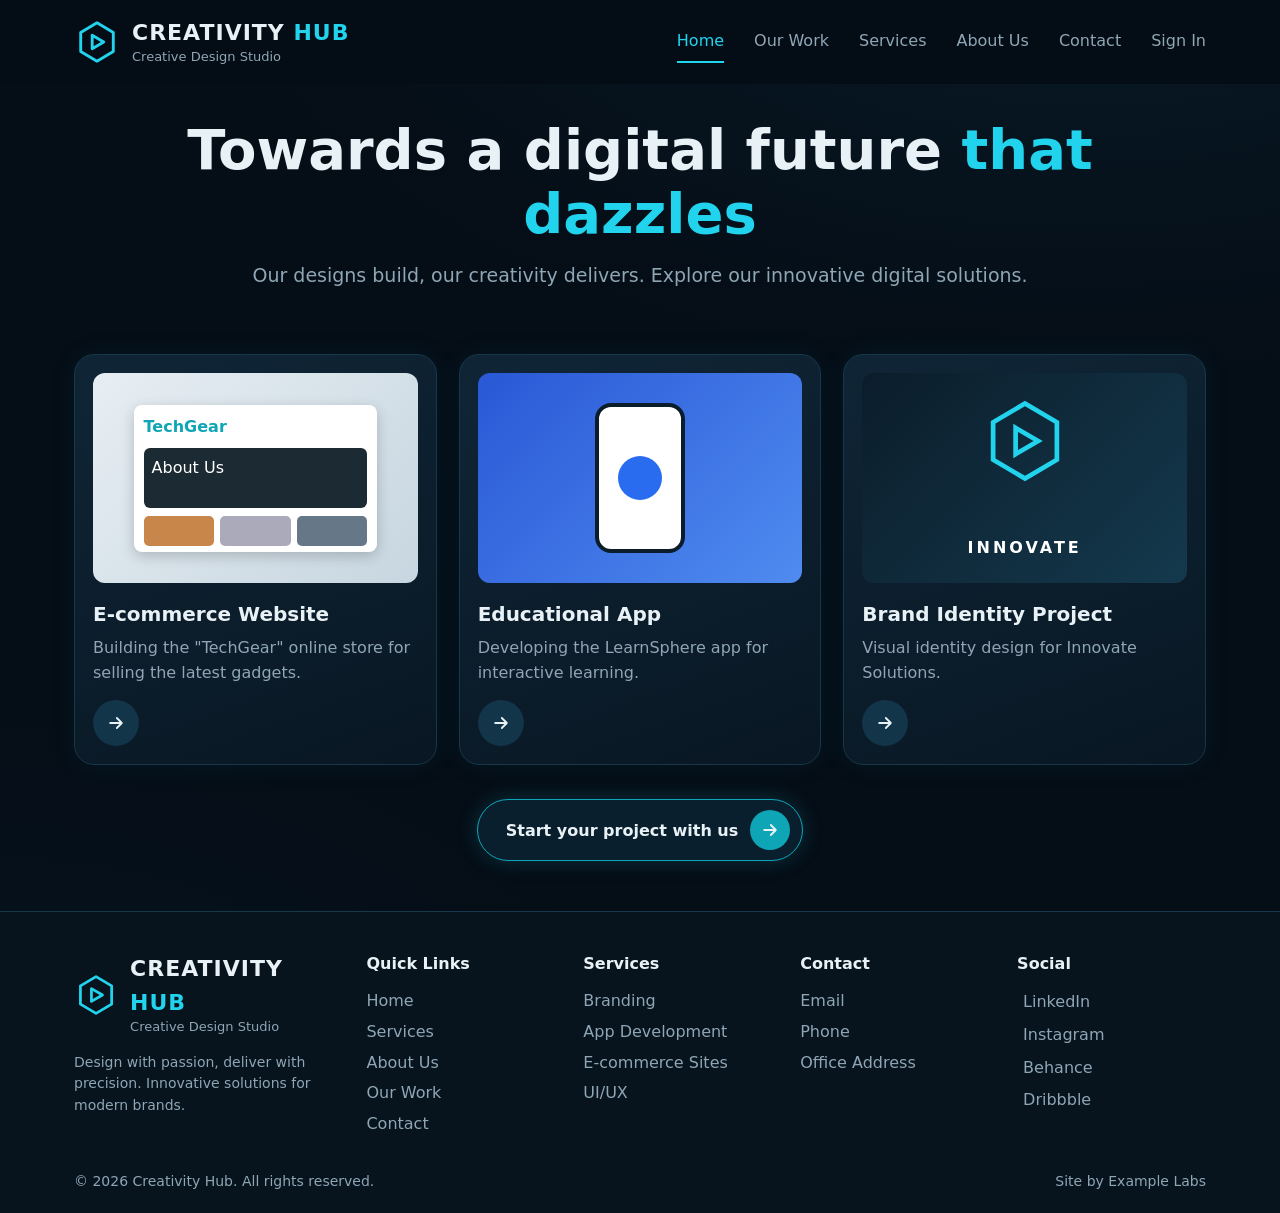
==== index.html @ 65eeb10b "Initial mockup site" ====
<!doctype html>
<html lang="en" dir="ltr"><head><meta charset="utf-8"><meta name="viewport" content="width=device-width,initial-scale=1"><meta name="robots" content="noindex">
<title>Creativity Hub | Creative Design Studio</title>
<link rel="icon" href="data:image/svg+xml,%3Csvg xmlns='http://www.w3.org/2000/svg' viewBox='0 0 48 48'%3E%3Crect width='48' height='48' rx='10' fill='%23050d16'/%3E%3Cpath d='M24 6 40 15v18L24 42 8 33V15z' fill='none' stroke='%2322d3ee' stroke-width='3'/%3E%3C/svg%3E">
<link rel="stylesheet" href="assets/style.css"></head>
<body data-page="index.html">
<main class="wrap">
<section class="hero"><h1>Towards a digital future <span>that dazzles</span></h1><p>Our designs build, our creativity delivers. Explore our innovative digital solutions.</p></section>
<section class="grid3" id="feat"></section>
<div class="center"><a class="btn" href="contact.html">Start your project with us <span class="circ"><svg width="20" height="20" viewBox="0 0 24 24" fill="none" stroke="currentColor" stroke-width="2.2" stroke-linecap="round" stroke-linejoin="round"><path d="M5 12h14M13 6l6 6-6 6"/></svg></span></a></div>
</main>
<script src="assets/app.js"></script>
<script>
var items=[['shop','E-commerce Website','Building the "TechGear" online store for selling the latest gadgets.'],['app','Educational App','Developing the LearnSphere app for interactive learning.'],['brand','Brand Identity Project','Visual identity design for Innovate Solutions.']];
document.getElementById('feat').innerHTML=items.map(function(i){return '<article class="card">'+thumb(i[0])+'<h3>'+i[1]+'</h3><p>'+i[2]+'</p><button class="circ" data-proj="'+i[0]+'" aria-label="View '+i[1]+'">'+CH.ICON.arrow+'</button></article>'}).join('');
</script>
</body></html>
---- assets/style.css ----
:root{--bg:#050d16;--card:#0c1e2e;--line:#16384a;--cy:#22d3ee;--cy2:#0ea5b7;--tx:#e8f1f6;--mut:#8fa6b5;--font:"Segoe UI",system-ui,-apple-system,Roboto,Arial,sans-serif}
*{box-sizing:border-box;margin:0}
body{font-family:var(--font);background:radial-gradient(900px 500px at 85% -10%,#0d3a4d55,transparent),radial-gradient(700px 500px at 0 100%,#0b2a4455,transparent),var(--bg);color:var(--tx);min-height:100vh;line-height:1.55}
a{color:inherit;text-decoration:none}
.wrap{max-width:1180px;margin:0 auto;padding:0 24px}
header.top{position:sticky;top:0;z-index:20;background:#050d16ee;backdrop-filter:blur(8px)}
.nav{display:flex;align-items:center;justify-content:space-between;height:84px}
.logo{display:flex;align-items:center;gap:12px}
.logo b{display:block;font-size:22px;letter-spacing:1px}.logo b i{font-style:normal;color:var(--cy)}
.logo small{display:block;color:var(--mut);font-size:13px;margin-top:-3px}
.nav ul{display:flex;gap:30px;list-style:none;padding:0}
.nav ul a{color:var(--mut);padding:8px 0;display:inline-block;border-bottom:2px solid transparent}
.nav ul a:hover{color:var(--tx)}.nav ul a.on{color:var(--cy);border-color:var(--cy)}
.burger{display:none;background:none;border:1px solid var(--line);border-radius:8px;color:var(--tx);padding:8px;cursor:pointer}
.hero{text-align:center;padding:34px 0 30px}
.hero h1{font-size:clamp(32px,5vw,56px);line-height:1.15}.hero h1 span{color:var(--cy)}
.hero p{color:var(--mut);font-size:19px;margin-top:14px}
.grid3{display:grid;grid-template-columns:repeat(3,1fr);gap:22px;margin:34px 0}
.card{background:linear-gradient(160deg,#0f2536,#091723);border:1px solid var(--line);border-radius:20px;padding:18px;box-shadow:0 0 30px #22d3ee10;transition:.2s}
.card:hover{border-color:var(--cy);transform:translateY(-3px)}
.thumb{height:210px;border-radius:12px;overflow:hidden;display:grid;place-items:center;margin-bottom:16px}
.card h3{font-size:20px}.card p{color:var(--mut);margin:6px 0 14px;min-height:50px}
.circ{width:46px;height:46px;border-radius:50%;background:#12354a;display:grid;place-items:center;border:0;color:var(--tx);cursor:pointer}
.circ:hover{background:var(--cy2)}
.btn{display:inline-flex;align-items:center;gap:12px;border:1px solid var(--cy2);background:#0a1f2e;color:var(--tx);padding:10px 12px 10px 28px;border-radius:40px;font:600 16px var(--font);cursor:pointer;box-shadow:0 0 22px #22d3ee30}
.btn .circ{background:var(--cy2);width:40px;height:40px}
.btn.pri{background:linear-gradient(90deg,#17c6d8,#0e8fa6);justify-content:center;padding:14px 24px;width:100%;color:#031a22;border:0}
.btn.ghost{box-shadow:none;padding:12px 22px;justify-content:center;width:100%}
.center{text-align:center;margin-bottom:50px}
footer{background:#07131d;border-top:1px solid var(--line);margin-top:50px;padding:40px 0 20px}
.fg{display:grid;grid-template-columns:1.4fr 1fr 1fr 1fr 1fr;gap:28px}
footer h4{margin-bottom:12px}footer li{list-style:none;color:var(--mut);margin:6px 0}footer ul{padding:0}
footer li a:hover{color:var(--cy)}
footer p{color:var(--mut);font-size:14px;margin-top:14px}
.copy{display:flex;justify-content:space-between;flex-wrap:wrap;gap:8px;color:var(--mut);font-size:14px;margin-top:28px}
h2.sec{font-size:34px;border-left:4px solid var(--cy);padding-left:14px;margin:30px 0 18px}
.two{display:grid;grid-template-columns:1fr 1fr;gap:30px;color:var(--mut);font-size:17px}
.two>div+div{border-left:1px solid var(--line);padding-left:30px}
.panels{display:grid;grid-template-columns:1fr 1fr 1fr;gap:22px;margin:30px 0}
.panel{background:#f4f8fb;color:#12242f;border-radius:18px;padding:22px;box-shadow:0 8px 30px #0006}
.panel h3{border-left:4px solid var(--cy2);padding-left:10px;margin-bottom:14px;font-size:22px}
.team{display:grid;grid-template-columns:1fr 1fr;gap:10px;margin-bottom:16px}
.mem{display:flex;gap:10px;align-items:center;border:0;background:none;text-align:left;cursor:pointer;color:inherit;font:inherit;padding:4px;border-radius:10px}
.mem:hover{background:#e3f1f6}
.av{width:52px;height:52px;border-radius:10px;display:grid;place-items:center;font-weight:700;color:#fff;flex:none}
.mem b{display:block;font-size:15px}.mem span{color:var(--cy2);font-size:13px}.mem em{display:block;font-style:normal;color:#6a8190;font-size:12px}
.val{display:flex;gap:12px;align-items:flex-start;margin:10px 0}
.val .ic{width:46px;height:46px;border-radius:10px;background:#dff3f7;display:grid;place-items:center;flex:none;color:var(--cy2)}
.val p{color:#4a6270;font-size:14px}
.lgrid{display:grid;grid-template-columns:1fr 480px 1fr;gap:34px;align-items:center;padding:24px 0}
.lleft small.k{letter-spacing:3px;color:var(--mut);font-size:12px}
.lleft h2{font-size:40px;line-height:1.1;margin:8px 0 14px}.lleft h2 span{color:var(--cy)}
.lleft p{color:var(--mut)}
.feat{display:flex;gap:14px;align-items:center;margin-top:20px}
.feat .ic{width:52px;height:52px;border-radius:12px;background:#0f2536;display:grid;place-items:center;flex:none}
.feat small{display:block;color:var(--mut);font-size:13px}
.lcard{background:linear-gradient(170deg,#102738,#0a1824);border:1px solid var(--line);border-radius:22px;padding:30px}
.lcard h1{font-size:28px;text-align:center}.lcard h1 span{color:var(--cy)}
.lcard .w{text-align:center;font-weight:600;margin:8px 0 2px}.lcard .s{text-align:center;color:var(--mut);font-size:14px;margin-bottom:18px}
.fld{position:relative;margin-bottom:6px}
.fld input,.fld textarea,.fld select{width:100%;padding:14px 44px 14px 14px;border-radius:10px;border:2px solid transparent;background:#fff;color:#12242f;font:16px var(--font)}
.fld input:focus,.fld textarea:focus{outline:0;border-color:var(--cy)}
.fld .ico{position:absolute;right:14px;top:14px;color:#25384a}
.fld .eye{position:absolute;right:42px;top:12px;background:none;border:0;cursor:pointer;color:#25384a}
.err{color:#ff8a8a;font-size:13px;min-height:18px;display:block;margin-bottom:6px}
.row{display:flex;justify-content:space-between;font-size:14px;margin:6px 0}
.lnk{color:var(--cy);background:none;border:0;font:inherit;cursor:pointer}
.chk{display:flex;gap:8px;align-items:center;margin:10px 0 16px;color:var(--mut)}
.or{display:flex;align-items:center;gap:10px;color:var(--mut);font-size:14px;margin:18px 0 12px}.or:before,.or:after{content:"";flex:1;height:1px;background:var(--line)}
.soc{display:grid;grid-template-columns:repeat(3,1fr);gap:10px}
.soc button{background:#0f2434;border:1px solid var(--line);border-radius:10px;padding:12px;color:var(--tx);cursor:pointer;font:600 15px var(--font)}
.soc button:hover{border-color:var(--cy)}
.lright{display:grid;place-items:center}
.ok{background:#0d3a2c;border:1px solid #1d7a5a;color:#9ff0cf;padding:12px;border-radius:10px;margin-top:12px;text-align:center}
.ov{position:fixed;inset:0;background:#000a;display:none;place-items:center;z-index:50;padding:20px}.ov.on{display:grid}
.modal{background:#0c1e2e;border:1px solid var(--line);border-radius:18px;padding:26px;max-width:480px;width:100%;position:relative}
.modal h3{font-size:24px;margin-bottom:6px}.modal p{color:var(--mut);margin:8px 0}
.modal .x{position:absolute;right:12px;top:10px;background:none;border:0;color:var(--tx);font-size:24px;cursor:pointer}
.modal .fld{margin-top:10px}.modal .fld input,.modal .fld textarea,.modal .fld select{padding:12px}
.toast{position:fixed;bottom:24px;left:50%;transform:translateX(-50%) translateY(30px);background:#0d3a2c;border:1px solid #1d7a5a;color:#b6f5dc;padding:12px 22px;border-radius:30px;opacity:0;pointer-events:none;transition:.3s;z-index:60}
.toast.on{opacity:1;transform:translateX(-50%)}
.tabs{display:flex;gap:10px;flex-wrap:wrap;margin:10px 0 20px}
.tabs button{background:#0f2536;border:1px solid var(--line);color:var(--mut);border-radius:30px;padding:8px 18px;cursor:pointer;font:15px var(--font)}
.tabs button.on{background:var(--cy2);color:#fff;border-color:var(--cy2)}
.acc{border:1px solid var(--line);border-radius:14px;margin-bottom:10px;background:#0c1e2e}
.acc>button{width:100%;text-align:left;background:none;border:0;color:var(--tx);padding:16px 18px;font:600 17px var(--font);cursor:pointer;display:flex;justify-content:space-between}
.acc>div{display:none;padding:0 18px 16px;color:var(--mut)}.acc.on>div{display:block}.acc.on>button span{transform:rotate(45deg)}
.cform{display:grid;grid-template-columns:1fr 1fr;gap:30px;margin:20px 0}
.cform .fld input,.cform .fld textarea{padding:14px}
.cinfo p{color:var(--mut);margin:10px 0}
@media(max-width:900px){
.burger{display:block}.nav ul{display:none;position:absolute;top:84px;left:0;right:0;background:#07131d;flex-direction:column;padding:16px 24px;gap:14px;border-bottom:1px solid var(--line)}.nav ul.on{display:flex}
.grid3,.panels,.two,.cform{grid-template-columns:1fr}.two>div+div{border:0;padding:0}
.fg{grid-template-columns:1fr 1fr}.lgrid{grid-template-columns:1fr}.lright{display:none}
}
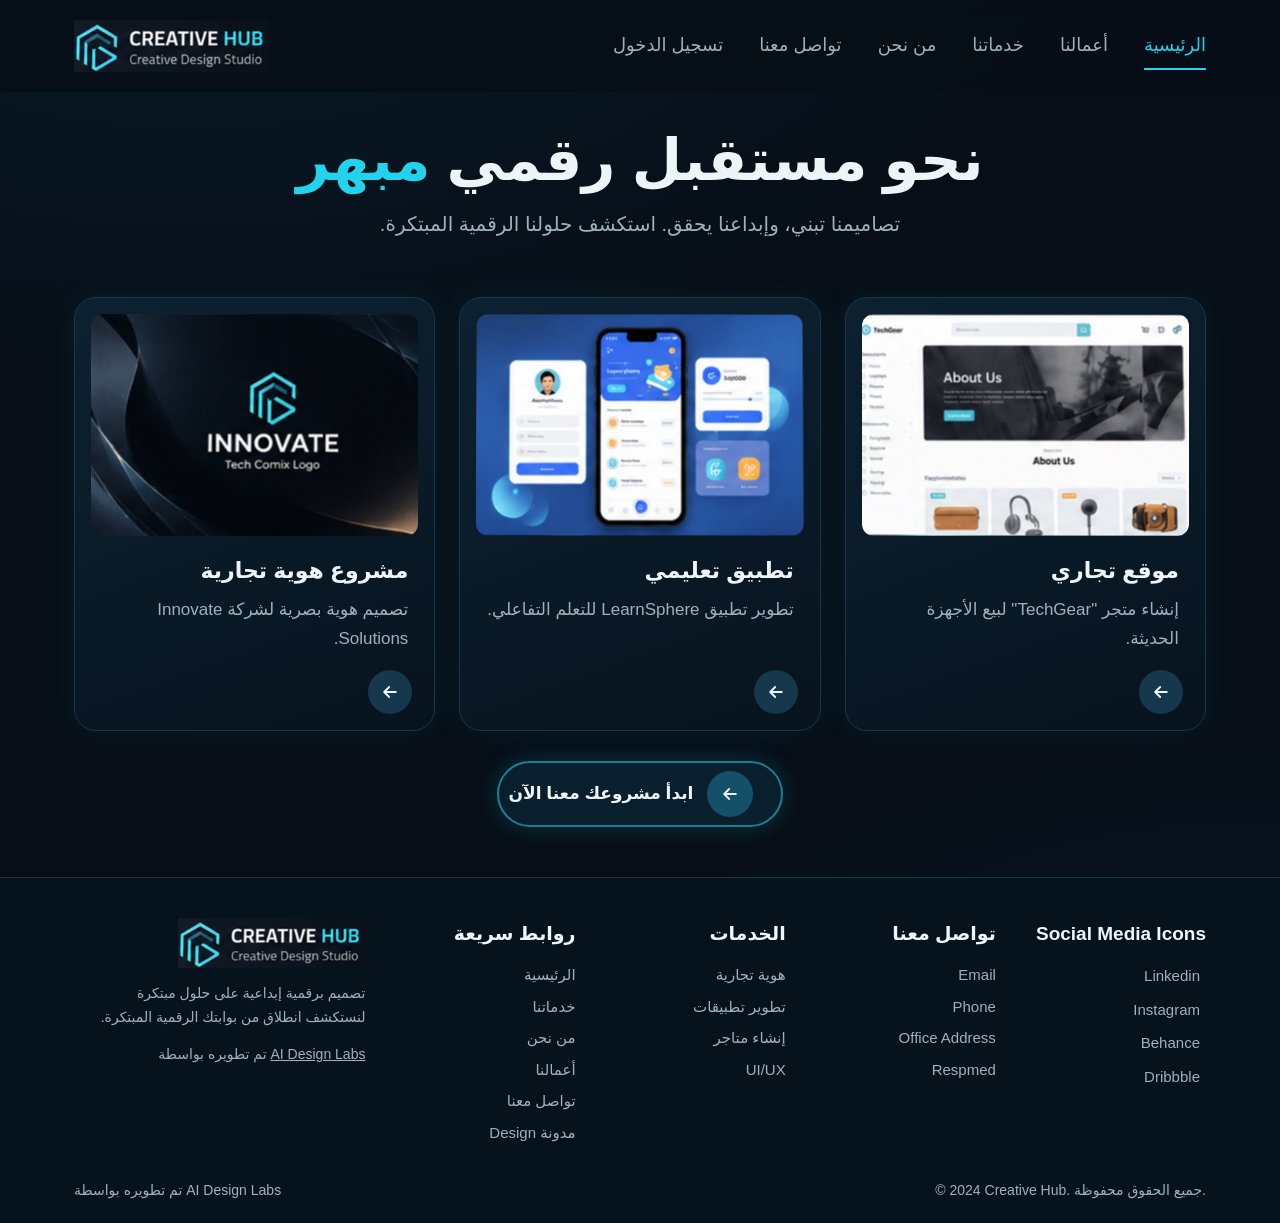
==== commit cff73463: "Restyle to match reference design" ====
--- a/index.html
+++ b/index.html
@@ -1,17 +1,17 @@
 <!doctype html>
-<html lang="en" dir="ltr"><head><meta charset="utf-8"><meta name="viewport" content="width=device-width,initial-scale=1"><meta name="robots" content="noindex">
-<title>Creativity Hub | Creative Design Studio</title>
-<link rel="icon" href="data:image/svg+xml,%3Csvg xmlns='http://www.w3.org/2000/svg' viewBox='0 0 48 48'%3E%3Crect width='48' height='48' rx='10' fill='%23050d16'/%3E%3Cpath d='M24 6 40 15v18L24 42 8 33V15z' fill='none' stroke='%2322d3ee' stroke-width='3'/%3E%3C/svg%3E">
+<html lang="ar" dir="rtl"><head><meta charset="utf-8"><meta name="viewport" content="width=device-width,initial-scale=1"><meta name="robots" content="noindex">
+<title>الرئيسية | Creative Hub</title>
+<link rel="icon" href="data:image/svg+xml,%3Csvg xmlns='http://www.w3.org/2000/svg' viewBox='0 0 48 48'%3E%3Crect width='48' height='48' rx='10' fill='%23070e17'/%3E%3Cpath d='M24 6 40 15v18L24 42 8 33V15z' fill='none' stroke='%2322d3ee' stroke-width='3'/%3E%3C/svg%3E">
 <link rel="stylesheet" href="assets/style.css"></head>
 <body data-page="index.html">
 <main class="wrap">
-<section class="hero"><h1>Towards a digital future <span>that dazzles</span></h1><p>Our designs build, our creativity delivers. Explore our innovative digital solutions.</p></section>
+<section class="hero"><h1>نحو مستقبل رقمي <span>مبهر</span></h1><p>تصاميمنا تبني، وإبداعنا يحقق. استكشف حلولنا الرقمية المبتكرة.</p></section>
 <section class="grid3" id="feat"></section>
-<div class="center"><a class="btn" href="contact.html">Start your project with us <span class="circ"><svg width="20" height="20" viewBox="0 0 24 24" fill="none" stroke="currentColor" stroke-width="2.2" stroke-linecap="round" stroke-linejoin="round"><path d="M5 12h14M13 6l6 6-6 6"/></svg></span></a></div>
+<div class="center"><a class="btn" href="contact.html"><span class="circ"><svg width="20" height="20" viewBox="0 0 24 24" fill="none" stroke="currentColor" stroke-width="2.2" stroke-linecap="round" stroke-linejoin="round"><path d="M5 12h14M13 6l6 6-6 6"/></svg></span>ابدأ مشروعك معنا الآن</a></div>
 </main>
 <script src="assets/app.js"></script>
 <script>
-var items=[['shop','E-commerce Website','Building the "TechGear" online store for selling the latest gadgets.'],['app','Educational App','Developing the LearnSphere app for interactive learning.'],['brand','Brand Identity Project','Visual identity design for Innovate Solutions.']];
-document.getElementById('feat').innerHTML=items.map(function(i){return '<article class="card">'+thumb(i[0])+'<h3>'+i[1]+'</h3><p>'+i[2]+'</p><button class="circ" data-proj="'+i[0]+'" aria-label="View '+i[1]+'">'+CH.ICON.arrow+'</button></article>'}).join('');
+var items=['shop','app','brand'];
+document.getElementById('feat').innerHTML=items.map(function(k){var p=CH.P[k];return '<article class="card">'+thumb(k)+'<h3>'+p.t+'</h3><p>'+p.d+'</p><button class="circ" data-proj="'+k+'" aria-label="عرض '+p.t+'">'+CH.ICON.arrow+'</button></article>'}).join('');
 </script>
 </body></html>
--- a/assets/style.css
+++ b/assets/style.css
@@ -1,95 +1,100 @@
-:root{--bg:#050d16;--card:#0c1e2e;--line:#16384a;--cy:#22d3ee;--cy2:#0ea5b7;--tx:#e8f1f6;--mut:#8fa6b5;--font:"Segoe UI",system-ui,-apple-system,Roboto,Arial,sans-serif}
+:root{--bg:#070e17;--card:#0c1a27;--line:#17384a;--cy:#22d3ee;--cy2:#0ea5b7;--tx:#eef5f8;--mut:#9db1be;--font:"Segoe UI",Tahoma,Arial,system-ui,sans-serif}
 *{box-sizing:border-box;margin:0}
-body{font-family:var(--font);background:radial-gradient(900px 500px at 85% -10%,#0d3a4d55,transparent),radial-gradient(700px 500px at 0 100%,#0b2a4455,transparent),var(--bg);color:var(--tx);min-height:100vh;line-height:1.55}
+body{font-family:var(--font);background:radial-gradient(900px 500px at 15% -10%,#0d3a4d55,transparent),radial-gradient(800px 500px at 100% 100%,#0b2a4466,transparent),var(--bg);color:var(--tx);min-height:100vh;line-height:1.7;text-align:right}
 a{color:inherit;text-decoration:none}
 .wrap{max-width:1180px;margin:0 auto;padding:0 24px}
-header.top{position:sticky;top:0;z-index:20;background:#050d16ee;backdrop-filter:blur(8px)}
-.nav{display:flex;align-items:center;justify-content:space-between;height:84px}
-.logo{display:flex;align-items:center;gap:12px}
-.logo b{display:block;font-size:22px;letter-spacing:1px}.logo b i{font-style:normal;color:var(--cy)}
-.logo small{display:block;color:var(--mut);font-size:13px;margin-top:-3px}
-.nav ul{display:flex;gap:30px;list-style:none;padding:0}
+header.top{position:sticky;top:0;z-index:20;background:#070e17ee;backdrop-filter:blur(8px)}
+.nav{display:flex;direction:ltr;align-items:center;justify-content:space-between;height:92px}
+.logo img{height:52px;width:auto;display:block}
+.nav ul{display:flex;direction:rtl;gap:36px;list-style:none;padding:0;font-size:18px}
 .nav ul a{color:var(--mut);padding:8px 0;display:inline-block;border-bottom:2px solid transparent}
 .nav ul a:hover{color:var(--tx)}.nav ul a.on{color:var(--cy);border-color:var(--cy)}
 .burger{display:none;background:none;border:1px solid var(--line);border-radius:8px;color:var(--tx);padding:8px;cursor:pointer}
-.hero{text-align:center;padding:34px 0 30px}
-.hero h1{font-size:clamp(32px,5vw,56px);line-height:1.15}.hero h1 span{color:var(--cy)}
-.hero p{color:var(--mut);font-size:19px;margin-top:14px}
-.grid3{display:grid;grid-template-columns:repeat(3,1fr);gap:22px;margin:34px 0}
-.card{background:linear-gradient(160deg,#0f2536,#091723);border:1px solid var(--line);border-radius:20px;padding:18px;box-shadow:0 0 30px #22d3ee10;transition:.2s}
+.hero{text-align:center;padding:30px 0 26px}
+.hero h1{font-size:clamp(32px,5vw,58px);line-height:1.3}.hero h1 span{color:var(--cy)}
+.hero p{color:var(--mut);font-size:20px;margin-top:10px}
+.grid3{display:grid;grid-template-columns:repeat(3,1fr);gap:24px;margin:30px 0}
+.card{background:linear-gradient(160deg,#0f2536cc,#081521cc);border:1px solid var(--line);border-radius:22px;padding:16px;box-shadow:0 0 30px #22d3ee14;transition:.2s;position:relative}
 .card:hover{border-color:var(--cy);transform:translateY(-3px)}
-.thumb{height:210px;border-radius:12px;overflow:hidden;display:grid;place-items:center;margin-bottom:16px}
-.card h3{font-size:20px}.card p{color:var(--mut);margin:6px 0 14px;min-height:50px}
-.circ{width:46px;height:46px;border-radius:50%;background:#12354a;display:grid;place-items:center;border:0;color:var(--tx);cursor:pointer}
+.thumb{height:222px;border-radius:12px;overflow:hidden;display:grid;place-items:center;margin-bottom:16px}
+.thumb img{width:100%;height:100%;object-fit:cover;display:block}
+.card h3{font-size:22px;padding-inline:10px}.card p{color:var(--mut);margin:6px 0 14px;min-height:60px;padding-inline:10px;font-size:17px}
+.circ{width:44px;height:44px;border-radius:50%;background:#15384c;display:grid;place-items:center;border:0;color:var(--tx);cursor:pointer;margin-inline-start:6px}
+.circ svg{transform:scaleX(-1)}
 .circ:hover{background:var(--cy2)}
-.btn{display:inline-flex;align-items:center;gap:12px;border:1px solid var(--cy2);background:#0a1f2e;color:var(--tx);padding:10px 12px 10px 28px;border-radius:40px;font:600 16px var(--font);cursor:pointer;box-shadow:0 0 22px #22d3ee30}
-.btn .circ{background:var(--cy2);width:40px;height:40px}
-.btn.pri{background:linear-gradient(90deg,#17c6d8,#0e8fa6);justify-content:center;padding:14px 24px;width:100%;color:#031a22;border:0}
-.btn.ghost{box-shadow:none;padding:12px 22px;justify-content:center;width:100%}
+.btn{display:inline-flex;align-items:center;gap:14px;border:2px solid #1b7f93;background:#0a1f2e;color:var(--tx);padding:8px 28px 8px 10px;border-radius:44px;font:700 17px var(--font);cursor:pointer;box-shadow:0 0 24px #22d3ee33}
+.btn .circ{background:#15506a;width:46px;height:46px;margin:0}
+.btn.pri{background:linear-gradient(90deg,#17c6d8,#38e4ee);justify-content:center;padding:13px 24px;width:100%;color:#06242c;border:0;border-radius:14px;font-size:18px}
+.btn.ghost{box-shadow:none;padding:12px 22px;justify-content:center;width:100%;border-radius:14px}
 .center{text-align:center;margin-bottom:50px}
-footer{background:#07131d;border-top:1px solid var(--line);margin-top:50px;padding:40px 0 20px}
-.fg{display:grid;grid-template-columns:1.4fr 1fr 1fr 1fr 1fr;gap:28px}
-footer h4{margin-bottom:12px}footer li{list-style:none;color:var(--mut);margin:6px 0}footer ul{padding:0}
-footer li a:hover{color:var(--cy)}
+footer{background:#07131c;border-top:1px solid var(--line);margin-top:50px;padding:40px 0 20px}
+.fg{display:grid;direction:ltr;grid-template-columns:1.6fr 1fr 1fr 1fr 1fr;gap:28px}
+.fg>div{direction:rtl;text-align:right}
+footer h4{margin-bottom:12px;font-size:19px}footer li{list-style:none;color:var(--mut);margin:6px 0;font-size:15px}footer ul{padding:0}
+footer li a:hover,footer li .lnk:hover{color:var(--cy)}
 footer p{color:var(--mut);font-size:14px;margin-top:14px}
-.copy{display:flex;justify-content:space-between;flex-wrap:wrap;gap:8px;color:var(--mut);font-size:14px;margin-top:28px}
-h2.sec{font-size:34px;border-left:4px solid var(--cy);padding-left:14px;margin:30px 0 18px}
-.two{display:grid;grid-template-columns:1fr 1fr;gap:30px;color:var(--mut);font-size:17px}
-.two>div+div{border-left:1px solid var(--line);padding-left:30px}
+footer .logo img{height:50px}
+.copy{display:flex;direction:ltr;justify-content:space-between;flex-wrap:wrap;gap:8px;color:var(--mut);font-size:14px;margin-top:28px}
+h2.sec{font-size:38px;border-inline-start:4px solid var(--cy2);padding-inline-start:14px;margin:30px 0 18px;line-height:1.3}
+.two{display:grid;grid-template-columns:1fr 1fr;gap:30px;color:#cfdce4;font-size:18px}
+.two>div+div{border-inline-start:1px solid var(--line);padding-inline-start:30px}
 .panels{display:grid;grid-template-columns:1fr 1fr 1fr;gap:22px;margin:30px 0}
-.panel{background:#f4f8fb;color:#12242f;border-radius:18px;padding:22px;box-shadow:0 8px 30px #0006}
-.panel h3{border-left:4px solid var(--cy2);padding-left:10px;margin-bottom:14px;font-size:22px}
-.team{display:grid;grid-template-columns:1fr 1fr;gap:10px;margin-bottom:16px}
-.mem{display:flex;gap:10px;align-items:center;border:0;background:none;text-align:left;cursor:pointer;color:inherit;font:inherit;padding:4px;border-radius:10px}
+.panel{background:#f5f8fb;color:#12242f;border-radius:20px;padding:22px;box-shadow:0 8px 30px #0006}
+.panel h3.t{border-inline-start:4px solid var(--cy2);padding-inline-start:10px;margin-bottom:14px;font-size:26px}
+.panel h4{font-size:24px;margin:16px 0 4px}.panel .d{color:#4a6270;font-size:15px}
+.team{display:grid;grid-template-columns:1fr 1fr;gap:10px 14px;margin-bottom:16px}
+.mem{display:flex;gap:10px;align-items:center;border:0;background:none;text-align:right;cursor:pointer;color:inherit;font:inherit;padding:4px;border-radius:10px;border-bottom:1px solid #dfe8ee}
 .mem:hover{background:#e3f1f6}
-.av{width:52px;height:52px;border-radius:10px;display:grid;place-items:center;font-weight:700;color:#fff;flex:none}
-.mem b{display:block;font-size:15px}.mem span{color:var(--cy2);font-size:13px}.mem em{display:block;font-style:normal;color:#6a8190;font-size:12px}
+.av{width:56px;height:56px;border-radius:8px;overflow:hidden;flex:none}.av img{width:100%;height:100%;display:block}
+.mem b{display:block;font-size:15px;line-height:1.4}.mem span{color:var(--cy2);font-size:13px;display:block;line-height:1.4}.mem em{display:block;font-style:normal;color:#6a8190;font-size:11px;line-height:1.4}
 .val{display:flex;gap:12px;align-items:flex-start;margin:10px 0}
-.val .ic{width:46px;height:46px;border-radius:10px;background:#dff3f7;display:grid;place-items:center;flex:none;color:var(--cy2)}
-.val p{color:#4a6270;font-size:14px}
-.lgrid{display:grid;grid-template-columns:1fr 480px 1fr;gap:34px;align-items:center;padding:24px 0}
-.lleft small.k{letter-spacing:3px;color:var(--mut);font-size:12px}
-.lleft h2{font-size:40px;line-height:1.1;margin:8px 0 14px}.lleft h2 span{color:var(--cy)}
-.lleft p{color:var(--mut)}
+.val .ic{width:48px;height:48px;border-radius:10px;background:#dff3f7;display:grid;place-items:center;flex:none;color:var(--cy2);font-size:22px}
+.val b{font-size:19px}.val p{color:#4a6270;font-size:14px;line-height:1.6}
+.lgrid{display:grid;grid-template-columns:1fr 480px 1fr;gap:34px;align-items:center;padding:24px 24px;direction:ltr}
+.lgrid>*{direction:rtl}
+.lleft{order:3}.lcard{order:2}.lright{order:1}
+.lleft small.k{letter-spacing:4px;color:var(--mut);font-size:12px}
+.lleft h2{font-size:40px;line-height:1.3;margin:8px 0 14px}.lleft h2 span{color:var(--cy)}
+.lleft p{color:var(--mut);font-size:17px}
 .feat{display:flex;gap:14px;align-items:center;margin-top:20px}
-.feat .ic{width:52px;height:52px;border-radius:12px;background:#0f2536;display:grid;place-items:center;flex:none}
+.feat .ic{width:54px;height:54px;border-radius:12px;background:#0f2130;display:grid;place-items:center;flex:none;font-size:22px}
 .feat small{display:block;color:var(--mut);font-size:13px}
-.lcard{background:linear-gradient(170deg,#102738,#0a1824);border:1px solid var(--line);border-radius:22px;padding:30px}
-.lcard h1{font-size:28px;text-align:center}.lcard h1 span{color:var(--cy)}
-.lcard .w{text-align:center;font-weight:600;margin:8px 0 2px}.lcard .s{text-align:center;color:var(--mut);font-size:14px;margin-bottom:18px}
+.lcard{background:linear-gradient(170deg,#112739cc,#0a1824dd);border:1px solid var(--line);border-radius:22px;padding:28px}
+.lcard h1{font-size:30px;text-align:center}.lcard h1 span{color:var(--cy)}
+.lcard .w{text-align:center;font-weight:600;font-size:20px;margin:8px 0 2px}.lcard .s{text-align:center;color:var(--mut);font-size:14px;margin-bottom:18px}
 .fld{position:relative;margin-bottom:6px}
-.fld input,.fld textarea,.fld select{width:100%;padding:14px 44px 14px 14px;border-radius:10px;border:2px solid transparent;background:#fff;color:#12242f;font:16px var(--font)}
+.fld input,.fld textarea,.fld select{width:100%;padding:14px 46px 14px 44px;border-radius:12px;border:2px solid transparent;background:#fff;color:#12242f;font:16px var(--font);text-align:right}
 .fld input:focus,.fld textarea:focus{outline:0;border-color:var(--cy)}
 .fld .ico{position:absolute;right:14px;top:14px;color:#25384a}
-.fld .eye{position:absolute;right:42px;top:12px;background:none;border:0;cursor:pointer;color:#25384a}
+.fld .eye{position:absolute;left:14px;top:12px;background:none;border:0;cursor:pointer;color:#25384a}
+.cform .fld input,.cform .fld textarea,.modal .fld input{padding:14px}
 .err{color:#ff8a8a;font-size:13px;min-height:18px;display:block;margin-bottom:6px}
 .row{display:flex;justify-content:space-between;font-size:14px;margin:6px 0}
 .lnk{color:var(--cy);background:none;border:0;font:inherit;cursor:pointer}
 .chk{display:flex;gap:8px;align-items:center;margin:10px 0 16px;color:var(--mut)}
-.or{display:flex;align-items:center;gap:10px;color:var(--mut);font-size:14px;margin:18px 0 12px}.or:before,.or:after{content:"";flex:1;height:1px;background:var(--line)}
+.or{display:flex;align-items:center;gap:10px;color:var(--mut);font-size:14px;margin:18px 0 12px;justify-content:center}.or:before,.or:after{content:"";flex:1;height:1px;background:var(--line)}
 .soc{display:grid;grid-template-columns:repeat(3,1fr);gap:10px}
-.soc button{background:#0f2434;border:1px solid var(--line);border-radius:10px;padding:12px;color:var(--tx);cursor:pointer;font:600 15px var(--font)}
+.soc button{background:#0f2231;border:1px solid var(--line);border-radius:12px;padding:12px;color:var(--tx);cursor:pointer;font:700 16px var(--font)}
 .soc button:hover{border-color:var(--cy)}
 .lright{display:grid;place-items:center}
 .ok{background:#0d3a2c;border:1px solid #1d7a5a;color:#9ff0cf;padding:12px;border-radius:10px;margin-top:12px;text-align:center}
 .ov{position:fixed;inset:0;background:#000a;display:none;place-items:center;z-index:50;padding:20px}.ov.on{display:grid}
 .modal{background:#0c1e2e;border:1px solid var(--line);border-radius:18px;padding:26px;max-width:480px;width:100%;position:relative}
 .modal h3{font-size:24px;margin-bottom:6px}.modal p{color:var(--mut);margin:8px 0}
-.modal .x{position:absolute;right:12px;top:10px;background:none;border:0;color:var(--tx);font-size:24px;cursor:pointer}
-.modal .fld{margin-top:10px}.modal .fld input,.modal .fld textarea,.modal .fld select{padding:12px}
+.modal .x{position:absolute;left:12px;top:10px;background:none;border:0;color:var(--tx);font-size:24px;cursor:pointer}
+.modal .fld{margin-top:10px}
 .toast{position:fixed;bottom:24px;left:50%;transform:translateX(-50%) translateY(30px);background:#0d3a2c;border:1px solid #1d7a5a;color:#b6f5dc;padding:12px 22px;border-radius:30px;opacity:0;pointer-events:none;transition:.3s;z-index:60}
 .toast.on{opacity:1;transform:translateX(-50%)}
 .tabs{display:flex;gap:10px;flex-wrap:wrap;margin:10px 0 20px}
-.tabs button{background:#0f2536;border:1px solid var(--line);color:var(--mut);border-radius:30px;padding:8px 18px;cursor:pointer;font:15px var(--font)}
+.tabs button{background:#0f2536;border:1px solid var(--line);color:var(--mut);border-radius:30px;padding:8px 20px;cursor:pointer;font:16px var(--font)}
 .tabs button.on{background:var(--cy2);color:#fff;border-color:var(--cy2)}
-.acc{border:1px solid var(--line);border-radius:14px;margin-bottom:10px;background:#0c1e2e}
-.acc>button{width:100%;text-align:left;background:none;border:0;color:var(--tx);padding:16px 18px;font:600 17px var(--font);cursor:pointer;display:flex;justify-content:space-between}
+.acc{border:1px solid var(--line);border-radius:16px;margin-bottom:10px;background:#0c1a27cc}
+.acc>button{width:100%;text-align:right;background:none;border:0;color:var(--tx);padding:16px 18px;font:700 19px var(--font);cursor:pointer;display:flex;justify-content:space-between}
 .acc>div{display:none;padding:0 18px 16px;color:var(--mut)}.acc.on>div{display:block}.acc.on>button span{transform:rotate(45deg)}
 .cform{display:grid;grid-template-columns:1fr 1fr;gap:30px;margin:20px 0}
-.cform .fld input,.cform .fld textarea{padding:14px}
 .cinfo p{color:var(--mut);margin:10px 0}
 @media(max-width:900px){
-.burger{display:block}.nav ul{display:none;position:absolute;top:84px;left:0;right:0;background:#07131d;flex-direction:column;padding:16px 24px;gap:14px;border-bottom:1px solid var(--line)}.nav ul.on{display:flex}
+.burger{display:block}.nav ul{display:none;position:absolute;top:92px;left:0;right:0;background:#07131c;flex-direction:column;padding:16px 24px;gap:14px;border-bottom:1px solid var(--line)}.nav ul.on{display:flex}
 .grid3,.panels,.two,.cform{grid-template-columns:1fr}.two>div+div{border:0;padding:0}
-.fg{grid-template-columns:1fr 1fr}.lgrid{grid-template-columns:1fr}.lright{display:none}
+.fg{grid-template-columns:1fr 1fr}.lgrid{grid-template-columns:1fr}.lright{display:none}.lleft,.lcard{order:0}
 }
